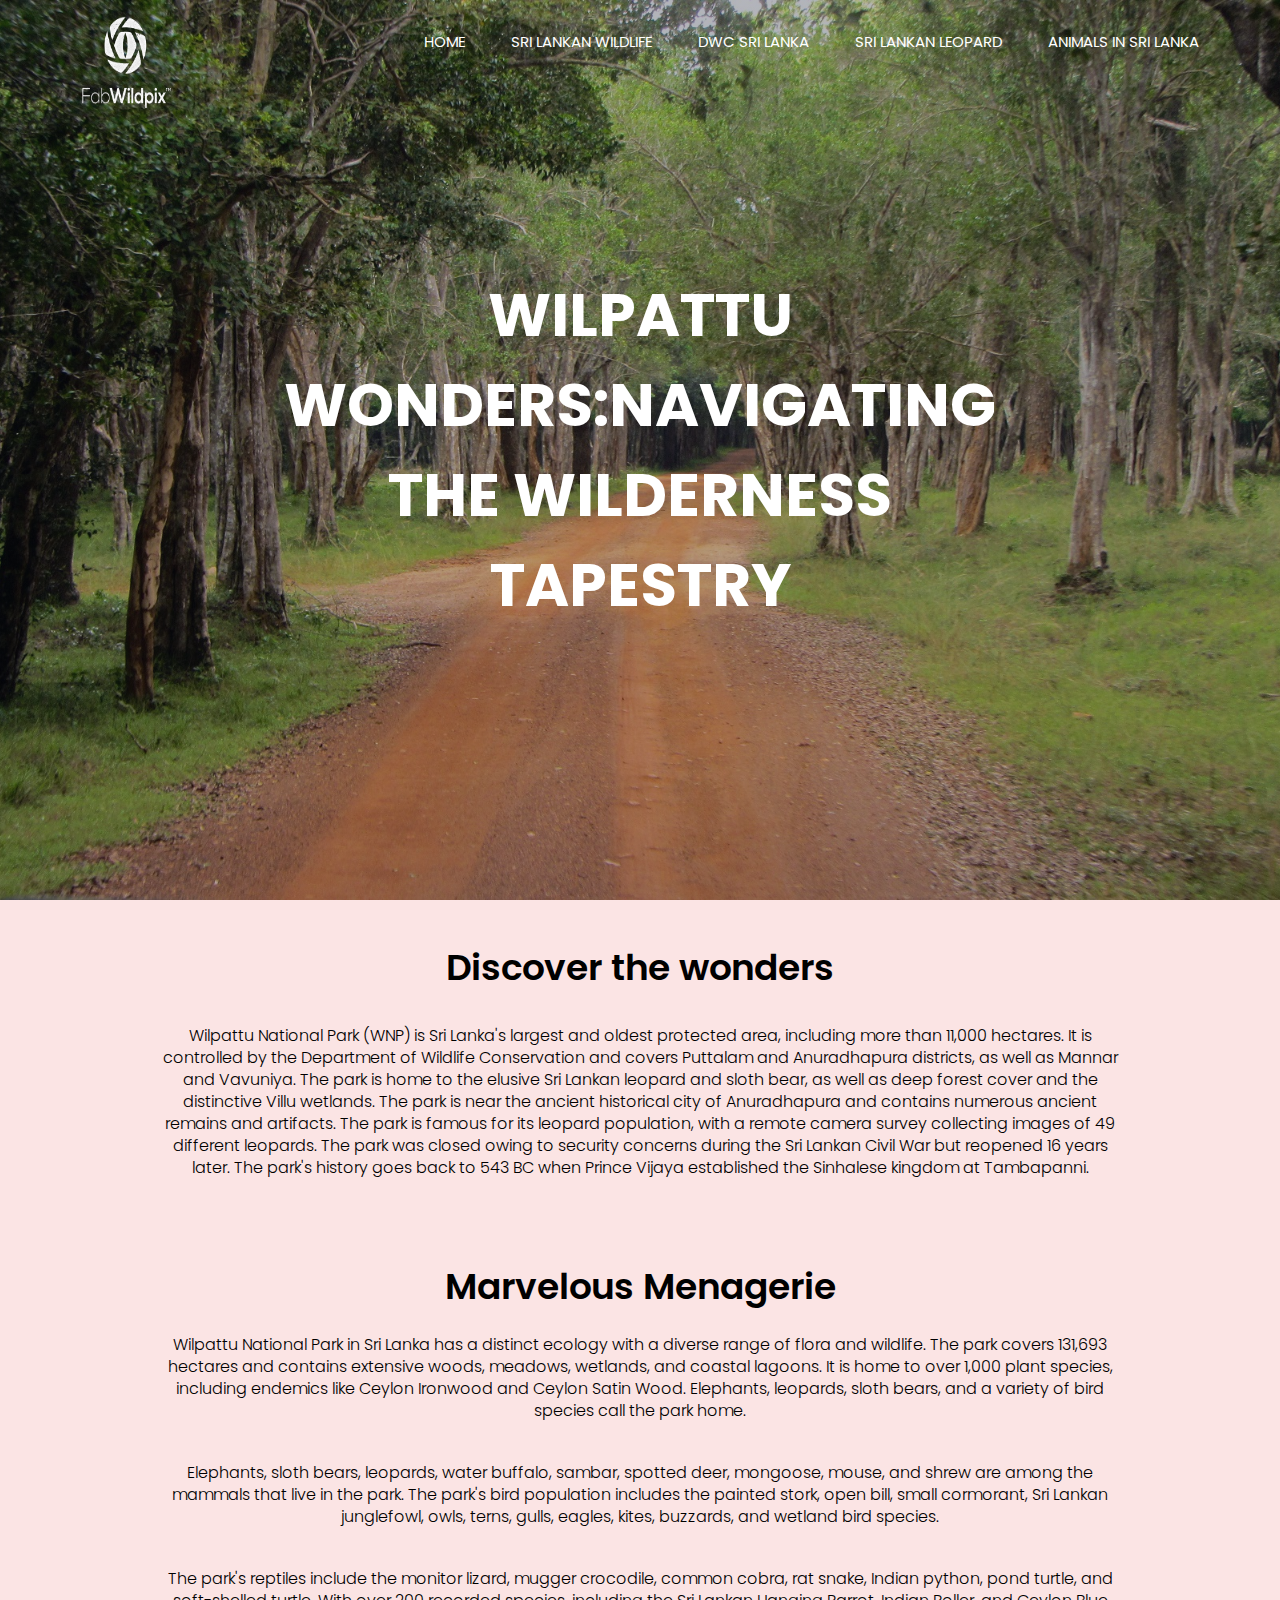
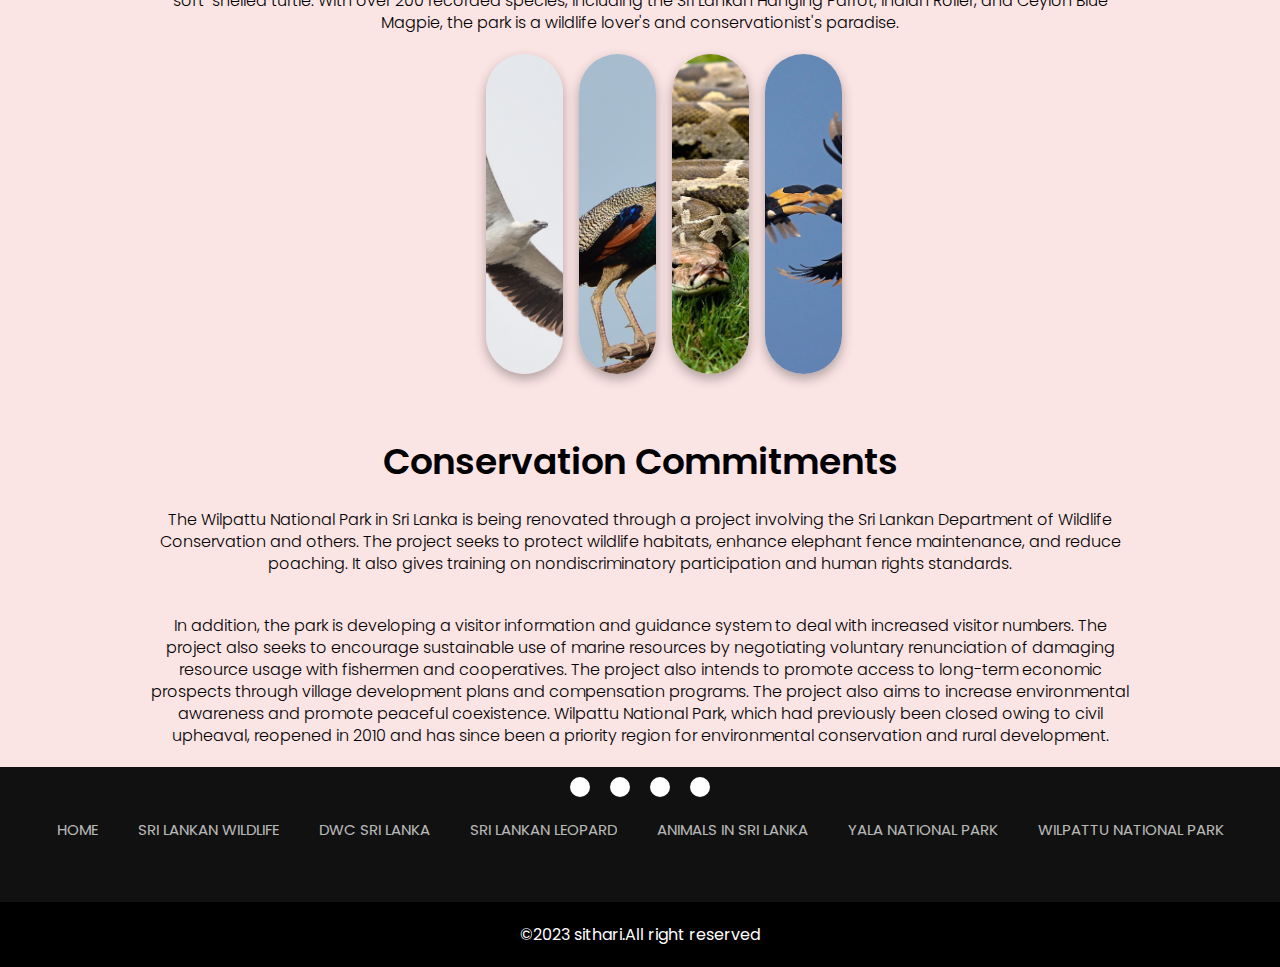
==== Wilpattu National Park .html @ 6c53d3ec "first commit" ====
<!DOCTYPE html>
<html lang="en">
<head>
    <meta charset="UTF-8">
    <meta name="viewport" content="width=device-width, initial-scale=1.0">
    <title>Wilpattu national park</title>
    <link rel="stylesheet" href="wilpattu_style.css">
    <!--font styles-->
    <link rel="preconnect" href="https://fonts.googleapis.com">
    <link rel="preconnect" href="https://fonts.gstatic.com" crossorigin>
    <link href="https://fonts.googleapis.com/css2?family=Poppins:wght@100;300;400;600;700&display=swap" rel="stylesheet">
    <link rel="stylesheet" href="https://cdnjs.cloudflare.com/ajax/libs/font-awesome/6.5.1/css/all.min.css" integrity="sha512-DTOQO9RWCH3ppGqcWaEA1BIZOC6xxalwEsw9c2QQeAIftl+Vegovlnee1c9QX4TctnWMn13TZye+giMm8e2LwA==" crossorigin="anonymous" referrerpolicy="no-referrer" />
</head>
<body>
    <section class="header">
        <div class="menu">
            <!--the logo of the website-->
            <div class="logo">
                <img src="Image/attachment_89091231-removebg-preview.png">
            </div>
            <div class="nav">
                <label for="navTrigger" class="nav_icon"><i class="fa-solid fa-bars"></i></label>
                <input id="navTrigger" type="checkbox">
                    <nav>
                        <ul>
                            <li><a href="Home.html">HOME</a></li>
                            <li><a href="Sri Lankan wildlife.html">SRI LANKAN WILDLIFE </a></li>
                            <li><a href="Department of Wildlife Conservation.html">DWC SRI LANKA</a></li>
                            <li><a href="Sri Lankan Leopard .html">SRI LANKAN LEOPARD </a></li>
                            <li>
                                <a href="Animals in Sri Lanka.html">ANIMALS IN SRI LANKA</a>
                            <div class="dropdown">
                                <ul>
                                    <li><a href="Yala National Park .html">YALA NATIONAL PARK  </a></li>
                                    <li class="active"><a href="Wilpattu National Park .html">WILPATTU NATIONAL PARK  </a></li>
                                </ul>
                        </ul>
                </div>
                    </nav>
            </div>
                </div>
            </li>
            </ul>
        </div>
        <!--main heading of the website-->
        <div class="header__content">
            <h1>WILPATTU WONDERS:NAVIGATING THE WILDERNESS TAPESTRY</h1>
        </div>
</section>
<section class="wilpattu-intro">
        <h1>Discover the wonders</h1>
        <p>Wilpattu National Park (WNP) is Sri Lanka's largest and oldest protected area, including more than 11,000 hectares. 
            It is controlled by the Department of Wildlife Conservation and covers Puttalam and Anuradhapura districts, as well as Mannar and Vavuniya. 
            The park is home to the elusive Sri Lankan leopard and sloth bear, as well as deep forest cover and the distinctive Villu wetlands. The park is near the ancient historical city of Anuradhapura and contains numerous ancient remains and artifacts. The park is famous for its leopard population, with a remote camera survey collecting images of 49 different leopards. The park was closed owing to security concerns during the Sri Lankan Civil War but reopened 16 years later. 
            The park's history goes back to 543 BC when Prince Vijaya established the Sinhalese kingdom at Tambapanni.</p>
</section>
<section class="wilpattu-ani">
    <h1>Marvelous Menagerie</h1>
    <p>Wilpattu National Park in Sri Lanka has a distinct ecology with a diverse range of flora and wildlife. 
        The park covers 131,693 hectares and contains extensive woods, meadows, wetlands, and coastal lagoons. 
        It is home to over 1,000 plant species, including endemics like Ceylon Ironwood and Ceylon Satin Wood. 
        Elephants, leopards, sloth bears, and a variety of bird species call the park home.</p>

    <p>Elephants, sloth bears, leopards, water buffalo, sambar, spotted deer, mongoose, mouse, and shrew are among the mammals that live in the park. 
        The park's bird population includes the painted stork, open bill, small cormorant, Sri Lankan junglefowl, owls, terns, gulls, eagles, kites, buzzards, and wetland bird species.</p>
        
    <p>The park's reptiles include the monitor lizard, mugger crocodile, common cobra, rat snake, Indian python, pond turtle, and soft-shelled turtle. With over 200 recorded species, including the Sri Lankan Hanging Parrot, Indian Roller, and Ceylon Blue Magpie, the park is a wildlife lover's and conservationist's paradise.</p>
    
        <div class="gallery">
            <figure class="card">
                <img src="Image/wilapttu 01.jpeg" alt="Image 01">
            </figure>
            <figure class="card">
                <img src="Image/wilapttu 02.jpeg" alt="Image 02">
            </figure>
            <figure class="card">
                <img src="Image/wilapttu 03.jpg" alt="Image 03">
            </figure>
            <figure class="card">
                <img src="Image/wilapttu 04.jpg" alt="Image 04">
            </figure>
            
            
        </div>
    
    </section>
    <section class="Conservation">
        <h1>Conservation Commitments</h1>
        <p>The Wilpattu National Park in Sri Lanka is being renovated through a project involving the Sri Lankan Department of Wildlife Conservation and others. 
            The project seeks to protect wildlife habitats, enhance elephant fence maintenance, and reduce poaching. 
            It also gives training on nondiscriminatory participation and human rights standards. </p>
        <p>In addition, the park is developing a visitor information and guidance system to deal with increased visitor numbers. 
            The project also seeks to encourage sustainable use of marine resources by negotiating voluntary renunciation of damaging resource usage with fishermen and cooperatives. 
            The project also intends to promote access to long-term economic prospects through village development plans and compensation programs. 
            The project also aims to increase environmental awareness and promote peaceful coexistence. Wilpattu National Park, which had previously been closed owing to civil upheaval, reopened in 2010 and has since been a priority region for environmental conservation and rural development.</p>

        
    </section>

    <!--An introduction to Sri Lankan wildlife -->
    
    
    <!--footer section-->
    <footer>
        <div class="footer-content">
            <div class="social-icons">
                <a href=""><i class="fa-brands fa-facebook"></i></a>
                <a href=""><i class="fa-brands fa-instagram"></i></a>
                <a href=""><i class="fa-brands fa-twitter"></i></a>
                <a href=""><i class="fa-brands fa-linkedin"></i></a>
            </div>
            <div class="footer-nav">
                <ul>
                    <li><a href="Home.html">HOME</a></li>
                    <li><a href="Sri Lankan wildlife.html">SRI LANKAN WILDLIFE </a></li>
                    <li><a href="Department of Wildlife Conservation.html">DWC SRI LANKA</a></li>
                    <li><a href="Sri Lankan Leopard .html">SRI LANKAN LEOPARD </a></li>
                    <li><a href="Animals in Sri Lanka.html">ANIMALS IN SRI LANKA</a>
                    <li><a href="Yala National Park .html">YALA NATIONAL PARK  </a></li>
                    <li><a href="Wilpattu National Park .html">WILPATTU NATIONAL PARK  </a></li>
                </ul>
            </div>
        </div>
        <div class="bottom-bar">
            <p>&copy;2023 sithari.All right reserved</p>
        </div>
    </footer>
            
</body>
</html>
---- wilpattu_style.css ----
*{
  margin: 0px;
  padding: 0px;
  font-family: 'Poppins', sans-serif;
  box-sizing: border-box;
}
body,html{
  background-color: #ec79791b;
  margin: 0;
  padding: 0;
  width: 100%;
  overflow-x: hidden;
}
/*main image*/
.header{
  background-image: linear-gradient(rgba(4,9,30,0.3),rgba(4,9,30,0.3),rgba(4,9,30,0.3)),url(Image/WilpattuNational\ Park.jpeg);
  background-size: cover;
  background-position: center;
  height: 100vh;
}
@media screen and (max-width: 767px){
  .header{
   height: 70vh;
  }
}


/*desing for menu bar*/
.menu ul{
  float: right;
  list-style: none;
  margin-top: 30px;
  min-height: 400px;
  margin-right: 60px;
  font-size: 15px;

}
.menu ul li{
  display: inline-block;
}
.menu ul li a{
  text-decoration:none ;
  color: #fff;
  padding: 10px 20px;
  border: 1px solid transparent;
  transition: 0.5 ease;
  
}
.menu ul li a:hover{
  background-color: #fff;
  color: #000;
}
.active{
  background-color: red;
}
/*desing for logo*/
.logo img{
  float: left;
  width: 200px;
  height: 200px;
  padding-left: 50px;
  margin-top:-40px;
  border-radius: 100%;
}
.header__content{
  position: absolute;
  top: 50%;
  left: 50%;
  transform: translate(-50%, -50%);
  text-align: center;
}
.header__content h1{
  color: #fff;
  font-size: 60px;
  animation: neonLight 1.5s ease-in-out infinite alternate;
  text-shadow: 
  0 0 5px #fff,
  0 0 10px #fff,
  0 0 20 #000,
  0 0 30 #000,
  0 0 40 #000,
  0 0 50 #000,
  0 0 60 #000,
  0 0 70 #000;
}
@keyframes neonLight{
  from{
    text-shadow: 
  0 0 5px #fff,
  0 0 10px #fff,
  0 0 20px #000,
  0 0 30px #000,
  0 0 40px #000,
  0 0 50px #000,
  0 0 60px #000,
  0 0 70px #000;
  transform: scale(1);

  }
  to{
    text-shadow: 
  0 0 5px #fff,
  0 0 10px #fff,
  0 0 20px #000,
  0 0 30px #000,
  0 0 40px #000,
  0 0 50px #000,
  0 0 60px #000,
  0 0 70px #000,
  0 0 80px #000,
  0 0 90px #000,
  0 0 100px #000,
  0 0 110px #000;
  transform: scale(1.1);
  }
}
@media screen and (max-width: 768px) {
  .header__content{
    top: 30%;
  }
  .header__content h1 {
    font-size: 25px;
  }
}
.dropdown{
  display: none;
  top: 6%;
  position:absolute;
  text-align: center;
}
.dropdown ul{
  position:absolute;
  display:inline;
  text-size-adjust:initial;
  text-decoration-color: #000;
  text-align: right;
  font-display:inline;
}
.dropdown ul li a{
 display:inline-flex;
 font-display: inline;
 text-overflow: ellipsis;
 white-space: nowrap;
}
.menu ul li:hover .dropdown{
  display: block;
  position: absolute;
  background-color: rgb(0, 45, 117);
  margin-top: 10px;
  margin-left: -8px;
}


.menu ul li:hover > .dropdown ul{
  display: block;
  margin: 10px;
  height: auto;
}
.menu ul li:hover .dropdown ul li{
  width: 75px;
  padding: 10px;
  border-bottom: 1px #fff;
  background: transparent;
  transition: 0.4 ease;
  text-align: left;
  border-radius: 0px;
}
/**************Responsive ****************/
@media only  screen and (min-width: 768px) and (max-width: 991px) {
  .menu ul li{
    font-size: 16px;
    margin: 0;
  }
  .menu ul li a{
    padding: 5px 10px;
  }
}
@media screen and (min-width: 768px) {
  .nav_icon,
  #navTrigger{
    display: none;
  }
  
}
@media screen and (max-width: 767px) {
  
  .nav_icon{
    display: block;
    position: relative;
    font-size: 36px;
    color: #fff;
    cursor: pointer;
  }
  .menu ul{
    position: fixed;
    left: 0;
    top: 72px;
    padding: 0;
    background: #022335;
    z-index: 100;
    height: calc(100% - 74px);
    overflow: auto;
    width: calc(100% - 100px);
    transition: all 0.3s ease-out;
    transform: translateX(-150%);
  }
  .menu ul li{
    float: none;
    margin: 0 !important;
    border-bottom: 1px solid #fff;
  }
  .menu ul li a{
    padding: 10px;
  }
  .menu > ul > li:hover > a{
    background: #0a91da;
    color: #fff;
  }
  .dropdown{
    position: static;
    pointer-events: auto;
    opacity: 1;
    
  }
  .dropdown ul li a{
    padding-left: 30px;
  }
  .menu ul li:hover > .dropdown ul{
    height: auto;
  }
    #navTrigger{
      opacity: 0;
      position: fixed;
      width: 0;
      height: 0;
      margin: 0;
    }
    #navTrigger:checked + .menu{
      transform: translateX(0%);
    }  
}

    /*Introduction*/
    .wilpattu-intro{
     width: 80%;
     margin: auto;
     text-align: center;
     padding-top: 20px;
    }
    .wilpattu-intro h1{
      text-align: center;
      font-size: 36px;
      font-weight: 600;
      padding-top: 20px;
    }
    .wilpattu-intro p{
      text-align: center;
      line-height: 22px;
      padding: 30px;
      font-weight: 300;
    }
    .wilpattu-ani{
      
      width: 80%;
      margin: auto;
      text-align: center;
      padding-top: 50px;
      
    }
    .wilpattu-ani h1{
      font-size: 36px;
      font-weight: 600;
      color: #000;
      text-align: center;
    }
    .wilpattu-ani p{
      text-align: center;
      line-height: 22px;
      padding: 20px;
      font-weight: 300;
    }
    
  /*******************Images of the section*************/
  
  .gallery{
    display: flex;
    justify-content: center;
    gap: 1rem;
    width: 35rem;
    margin-bottom: 10px;
    margin-left: 25%;
  }
  .card{
    position: relative;
    left: 0;
    width: 3rem;
    border-radius: 5rem;
    height: 20rem;
    overflow: hidden;
    transition: 0.4s ease-in-out;
    box-shadow: 0 5px 12px rgba(0,0,0,0.3);
    flex: .15;
    display: flex;
    justify-content: center;
    text-align: center;
  }
  .card img{
    height: 20rem;
    object-fit: cover;
    width: 100%;
  }
  .card:hover{
    flex: 1 1 0;
    cursor: pointer;
    border-radius: 1rem;
  }
  @media (max-width: 768px){
    .gallery{
      width: 100%;
      max-width: none;
      margin-left: 0;
    }
    .card{
      width: 100%;
      max-width: none;
    }
  }
  

  
  
  /***********************Conservation section**********************/
  .Conservation{
    width: 80%;
    margin: auto;
    text-align: center;
    padding-top: 50px;
  }
  .Conservation h1{
    font-size: 36px;
    font-weight: 600;
    color: #000;
    text-align: center;
  }
  .Conservation p{
    text-align: center;
    line-height: 22px;
    padding: 20px;
    font-weight: 300;
  }
/*desing for footer*/
footer{
  background-color: #111;
  width: 100%;
  box-sizing: border-box;
}
.footer-content{
  width: 100%;
  padding: 0px 0px 50px;
}
.social-icons{
  display: flex;
  justify-content: center;
}
.social-icons a{
  text-decoration: none;
  padding: 10px;
  background-color: #fff;
  margin: 10px;
  border-radius: 50%;
}
.social-icons a i{
  font-size: 2em;
  color: #000;
  opacity: 0.9;
}
/*hover effect on icons*/
.social-icons a:hover{
  background-color: #111;
  transition: 0.5s;
}
.social-icons a:hover i{
  color: #fff;
  transition: 0.5s;
}
.footer-nav{
  margin: 10px 0;
}
.footer-nav ul{
  display: flex;
  justify-content: center;
  list-style-type: none;
}
.footer-nav ul li a{
  color: #fff;
  margin: 20px;
  text-decoration: none;
  font-size: 15px;
  opacity: 0.7;
  transition: 0.5s;
}
.footer-nav ul li a :hover{
  opacity: 1;
}
.bottom-bar{
  background-color: #000;
  padding: 20px;
  text-align: center;
}
.bottom-bar p{
  color: #fff;
}
@media (max-width:700px){
  .footer-nav ul{
    flex-direction: column;
  }
  .footer-nav ul li{
    width: 100%;
    text-align: center;
    margin: 10px;
  }
}
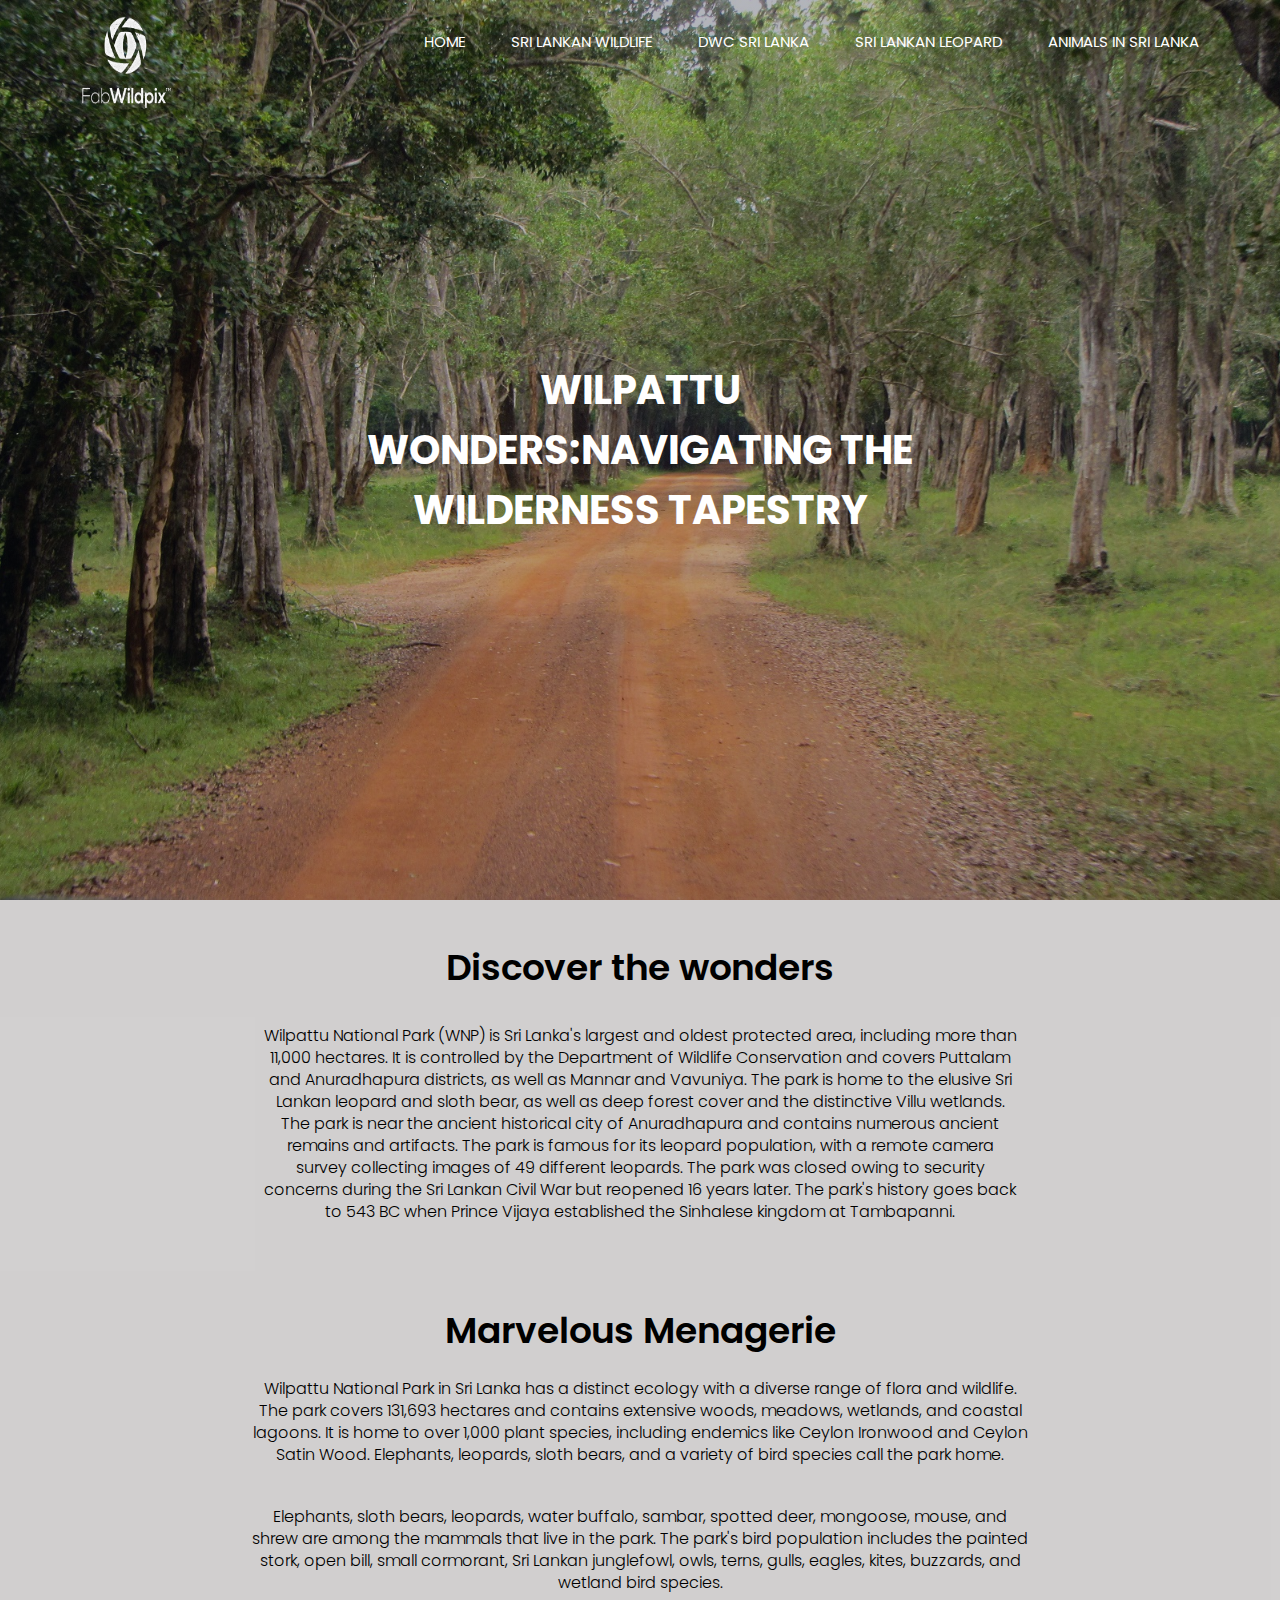
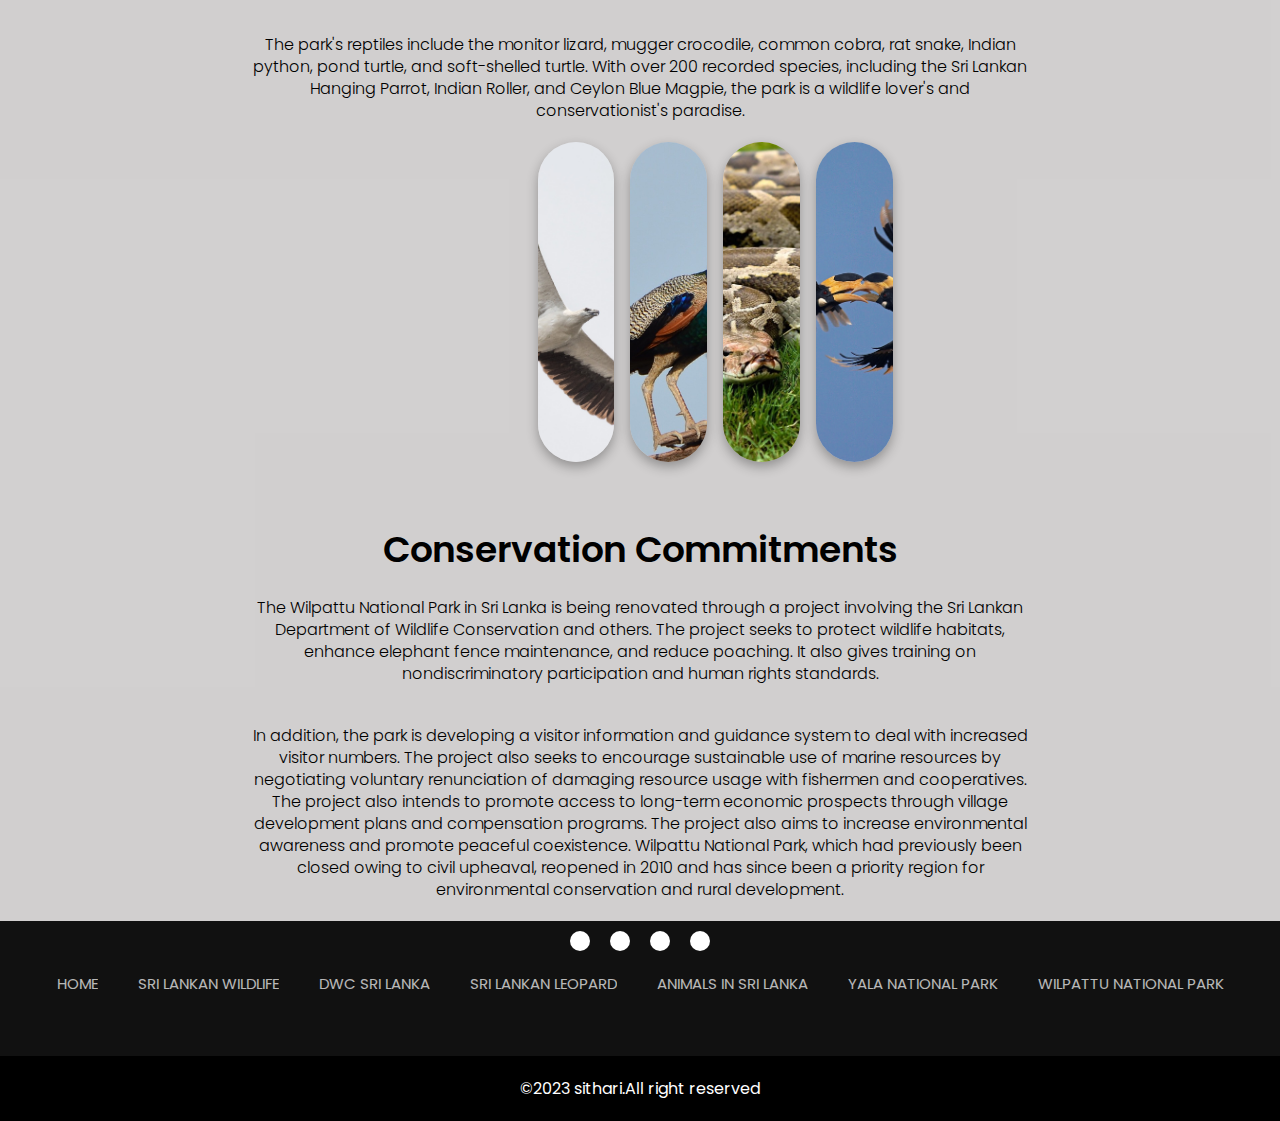
==== commit 1f100572: "size to 60 to 40" ====
--- a/Wilpattu National Park .html
+++ b/Wilpattu National Park .html
@@ -47,55 +47,57 @@
             <h1>WILPATTU WONDERS:NAVIGATING THE WILDERNESS TAPESTRY</h1>
         </div>
 </section>
-<section class="wilpattu-intro">
-        <h1>Discover the wonders</h1>
-        <p>Wilpattu National Park (WNP) is Sri Lanka's largest and oldest protected area, including more than 11,000 hectares. 
-            It is controlled by the Department of Wildlife Conservation and covers Puttalam and Anuradhapura districts, as well as Mannar and Vavuniya. 
-            The park is home to the elusive Sri Lankan leopard and sloth bear, as well as deep forest cover and the distinctive Villu wetlands. The park is near the ancient historical city of Anuradhapura and contains numerous ancient remains and artifacts. The park is famous for its leopard population, with a remote camera survey collecting images of 49 different leopards. The park was closed owing to security concerns during the Sri Lankan Civil War but reopened 16 years later. 
-            The park's history goes back to 543 BC when Prince Vijaya established the Sinhalese kingdom at Tambapanni.</p>
-</section>
-<section class="wilpattu-ani">
-    <h1>Marvelous Menagerie</h1>
-    <p>Wilpattu National Park in Sri Lanka has a distinct ecology with a diverse range of flora and wildlife. 
-        The park covers 131,693 hectares and contains extensive woods, meadows, wetlands, and coastal lagoons. 
-        It is home to over 1,000 plant species, including endemics like Ceylon Ironwood and Ceylon Satin Wood. 
-        Elephants, leopards, sloth bears, and a variety of bird species call the park home.</p>
+<div class="container">
+    <section class="wilpattu-intro">
+            <h1>Discover the wonders</h1>
+            <p>Wilpattu National Park (WNP) is Sri Lanka's largest and oldest protected area, including more than 11,000 hectares. 
+                It is controlled by the Department of Wildlife Conservation and covers Puttalam and Anuradhapura districts, as well as Mannar and Vavuniya. 
+                The park is home to the elusive Sri Lankan leopard and sloth bear, as well as deep forest cover and the distinctive Villu wetlands. The park is near the ancient historical city of Anuradhapura and contains numerous ancient remains and artifacts. The park is famous for its leopard population, with a remote camera survey collecting images of 49 different leopards. The park was closed owing to security concerns during the Sri Lankan Civil War but reopened 16 years later. 
+                The park's history goes back to 543 BC when Prince Vijaya established the Sinhalese kingdom at Tambapanni.</p>
+    </section>
+    <section class="wilpattu-ani">
+        <h1>Marvelous Menagerie</h1>
+        <p>Wilpattu National Park in Sri Lanka has a distinct ecology with a diverse range of flora and wildlife. 
+            The park covers 131,693 hectares and contains extensive woods, meadows, wetlands, and coastal lagoons. 
+            It is home to over 1,000 plant species, including endemics like Ceylon Ironwood and Ceylon Satin Wood. 
+            Elephants, leopards, sloth bears, and a variety of bird species call the park home.</p>
 
-    <p>Elephants, sloth bears, leopards, water buffalo, sambar, spotted deer, mongoose, mouse, and shrew are among the mammals that live in the park. 
-        The park's bird population includes the painted stork, open bill, small cormorant, Sri Lankan junglefowl, owls, terns, gulls, eagles, kites, buzzards, and wetland bird species.</p>
+        <p>Elephants, sloth bears, leopards, water buffalo, sambar, spotted deer, mongoose, mouse, and shrew are among the mammals that live in the park. 
+            The park's bird population includes the painted stork, open bill, small cormorant, Sri Lankan junglefowl, owls, terns, gulls, eagles, kites, buzzards, and wetland bird species.</p>
+            
+        <p>The park's reptiles include the monitor lizard, mugger crocodile, common cobra, rat snake, Indian python, pond turtle, and soft-shelled turtle. With over 200 recorded species, including the Sri Lankan Hanging Parrot, Indian Roller, and Ceylon Blue Magpie, the park is a wildlife lover's and conservationist's paradise.</p>
         
-    <p>The park's reptiles include the monitor lizard, mugger crocodile, common cobra, rat snake, Indian python, pond turtle, and soft-shelled turtle. With over 200 recorded species, including the Sri Lankan Hanging Parrot, Indian Roller, and Ceylon Blue Magpie, the park is a wildlife lover's and conservationist's paradise.</p>
-    
-        <div class="gallery">
-            <figure class="card">
-                <img src="Image/wilapttu 01.jpeg" alt="Image 01">
-            </figure>
-            <figure class="card">
-                <img src="Image/wilapttu 02.jpeg" alt="Image 02">
-            </figure>
-            <figure class="card">
-                <img src="Image/wilapttu 03.jpg" alt="Image 03">
-            </figure>
-            <figure class="card">
-                <img src="Image/wilapttu 04.jpg" alt="Image 04">
-            </figure>
+            <div class="gallery">
+                <figure class="card">
+                    <img src="Image/wilapttu 01.jpeg" alt="Image 01">
+                </figure>
+                <figure class="card">
+                    <img src="Image/wilapttu 02.jpeg" alt="Image 02">
+                </figure>
+                <figure class="card">
+                    <img src="Image/wilapttu 03.jpg" alt="Image 03">
+                </figure>
+                <figure class="card">
+                    <img src="Image/wilapttu 04.jpg" alt="Image 04">
+                </figure>
+                
+                
+            </div>
+        
+        </section>
+        <section class="Conservation">
+            <h1>Conservation Commitments</h1>
+            <p>The Wilpattu National Park in Sri Lanka is being renovated through a project involving the Sri Lankan Department of Wildlife Conservation and others. 
+                The project seeks to protect wildlife habitats, enhance elephant fence maintenance, and reduce poaching. 
+                It also gives training on nondiscriminatory participation and human rights standards. </p>
+            <p>In addition, the park is developing a visitor information and guidance system to deal with increased visitor numbers. 
+                The project also seeks to encourage sustainable use of marine resources by negotiating voluntary renunciation of damaging resource usage with fishermen and cooperatives. 
+                The project also intends to promote access to long-term economic prospects through village development plans and compensation programs. 
+                The project also aims to increase environmental awareness and promote peaceful coexistence. Wilpattu National Park, which had previously been closed owing to civil upheaval, reopened in 2010 and has since been a priority region for environmental conservation and rural development.</p>
+
             
-            
-        </div>
-    
-    </section>
-    <section class="Conservation">
-        <h1>Conservation Commitments</h1>
-        <p>The Wilpattu National Park in Sri Lanka is being renovated through a project involving the Sri Lankan Department of Wildlife Conservation and others. 
-            The project seeks to protect wildlife habitats, enhance elephant fence maintenance, and reduce poaching. 
-            It also gives training on nondiscriminatory participation and human rights standards. </p>
-        <p>In addition, the park is developing a visitor information and guidance system to deal with increased visitor numbers. 
-            The project also seeks to encourage sustainable use of marine resources by negotiating voluntary renunciation of damaging resource usage with fishermen and cooperatives. 
-            The project also intends to promote access to long-term economic prospects through village development plans and compensation programs. 
-            The project also aims to increase environmental awareness and promote peaceful coexistence. Wilpattu National Park, which had previously been closed owing to civil upheaval, reopened in 2010 and has since been a priority region for environmental conservation and rural development.</p>
-
-        
-    </section>
+        </section>
+</div>
 
     <!--An introduction to Sri Lankan wildlife -->
     
--- a/wilpattu_style.css
+++ b/wilpattu_style.css
@@ -5,7 +5,7 @@
   box-sizing: border-box;
 }
 body,html{
-  background-color: #ec79791b;
+  background-color: #1e15151b;
   margin: 0;
   padding: 0;
   width: 100%;
@@ -71,46 +71,46 @@
 }
 .header__content h1{
   color: #fff;
-  font-size: 60px;
+  font-size: 40px;
   animation: neonLight 1.5s ease-in-out infinite alternate;
   text-shadow: 
-  0 0 5px #fff,
-  0 0 10px #fff,
-  0 0 20 #000,
+  0 0 3px #fff,
+  0 0 6px #fff,
+  0 0 10px #000,
+  0 0 15px #000,
+  0 0 20px #000,
+  0 0 25px #000,
   0 0 30 #000,
-  0 0 40 #000,
-  0 0 50 #000,
-  0 0 60 #000,
-  0 0 70 #000;
+  0 0 35 #000;
 }
 @keyframes neonLight{
   from{
     text-shadow: 
-  0 0 5px #fff,
-  0 0 10px #fff,
+  0 0 3px #fff,
+  0 0 6px #fff,
+  0 0 10px #000,
+  0 0 15px #000,
   0 0 20px #000,
+  0 0 25px #000,
   0 0 30px #000,
-  0 0 40px #000,
-  0 0 50px #000,
-  0 0 60px #000,
-  0 0 70px #000;
+  0 0 35px #000;
   transform: scale(1);
 
   }
   to{
     text-shadow: 
-  0 0 5px #fff,
-  0 0 10px #fff,
+  0 0 3px #fff,
+  0 0 6px #fff,
+  0 0 10px #000,
+  0 0 15px #000,
   0 0 20px #000,
+  0 0 25px #000,
   0 0 30px #000,
+  0 0 35px #000,
   0 0 40px #000,
+  0 0 45px #000,
   0 0 50px #000,
-  0 0 60px #000,
-  0 0 70px #000,
-  0 0 80px #000,
-  0 0 90px #000,
-  0 0 100px #000,
-  0 0 110px #000;
+  0 0 55px #000;
   transform: scale(1.1);
   }
 }
@@ -241,6 +241,19 @@
 }
 
     /*Introduction*/
+    .container{
+      display: flex;
+      flex-wrap: wrap;
+      justify-content: space-between;
+      width: 80%;
+      margin: auto;
+    }
+    .wilpattu-intro,
+    .Conservation,
+    .wilpattu-ani{
+      width: calc(33.33% - 20px);
+      margin-bottom: 20px;
+    }
     .wilpattu-intro{
      width: 80%;
      margin: auto;
@@ -259,6 +272,7 @@
       padding: 30px;
       font-weight: 300;
     }
+    
     .wilpattu-ani{
       
       width: 80%;
